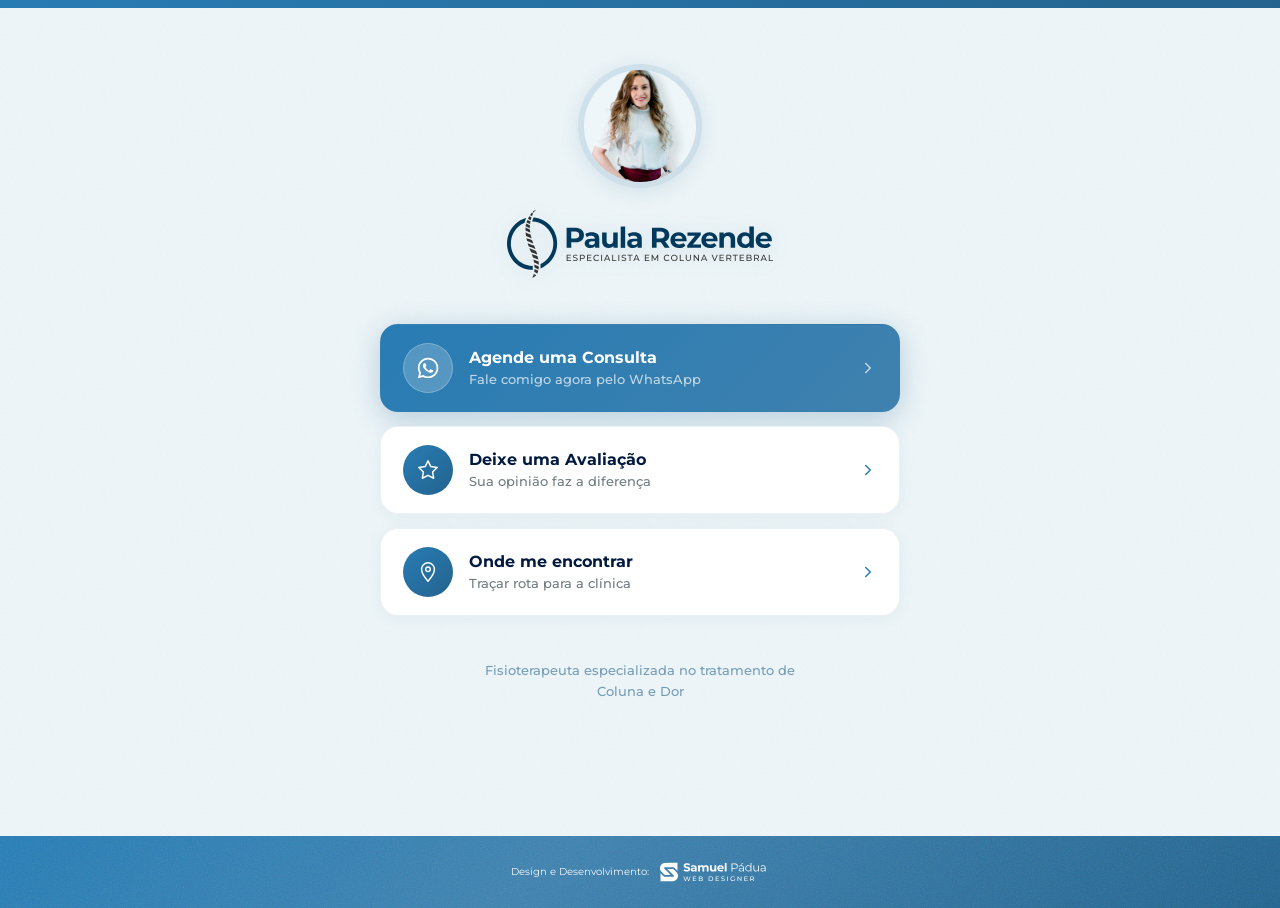
==== links.html @ 2c5b69d1 "feat: adaptar site para Dra. Paula Rezende - Substitui assets visuais (logo, foto hero, foto perfil," ====
<!DOCTYPE html>
<html lang="pt-BR">
<head>
  <meta charset="UTF-8">
  <meta name="viewport" content="width=device-width, initial-scale=1.0">
  <title>Links — Dra. Paula Rezende · Fisioterapeuta</title>
  <link rel="icon" type="image/svg+xml" href="stamp-iso.svg">
  <link rel="preconnect" href="https://fonts.googleapis.com">
  <link rel="preconnect" href="https://fonts.gstatic.com" crossorigin>
  <link href="https://fonts.googleapis.com/css2?family=Montserrat:wght@400;500;600;700;800&display=swap" rel="stylesheet">
  <link rel="stylesheet" href="style.css">
  <link rel="stylesheet" href="links.css">
</head>
<body class="links-page">

  <div class="top-bar"></div>

  <main class="lk-main">
    <div class="lk-grain"></div>

    <div class="lk-container">

      <!-- Header -->
      <header class="lk-header">
        <div class="lk-avatar-wrap">
          <img src="drapaula.png" class="lk-avatar" alt="Dra. Paula Rezende">
        </div>
        <img src="logo.svg" class="lk-logo" alt="Dra. Paula Rezende Fisioterapeuta">
      </header>

      <!-- Link Cards -->
      <div class="lk-cards">

        <!-- Agende uma Consulta (destaque) -->
        <a href="https://wa.me/5531999731985" class="lk-card lk-card--primary" target="_blank" rel="noopener">
          <span class="lk-icon">
            <svg width="22" height="22" viewBox="0 0 57 57" fill="none" xmlns="http://www.w3.org/2000/svg">
              <path fill-rule="evenodd" clip-rule="evenodd" d="M47.4216 9.51921C42.4222 4.51401 35.7735 1.75635 28.6904 1.75342C14.0949 1.75342 2.21626 13.6317 2.21039 28.2311C2.20844 32.8981 3.42761 37.4539 5.74495 41.4695L1.98828 55.1909L16.0257 51.5086C19.8936 53.6185 24.2481 54.7304 28.6796 54.7317H28.6907C43.2846 54.7317 55.1645 42.8524 55.1701 28.2523C55.173 21.1767 52.4212 14.5241 47.4216 9.51921ZM28.6904 50.2598H28.6813C24.7322 50.2581 20.8591 49.1968 17.4794 47.1919L16.6761 46.7148L8.34605 48.9L10.5695 40.7784L10.046 39.9457C7.84279 36.4415 6.67939 32.3913 6.68135 28.2328C6.68592 16.0981 16.5593 6.22568 28.6992 6.22568C34.5779 6.22763 40.1039 8.51986 44.2592 12.68C48.4144 16.8401 50.7014 22.3698 50.6994 28.2507C50.6942 40.3863 40.8215 50.2598 28.6904 50.2598ZM40.7628 33.7761C40.1013 33.4448 36.8482 31.8446 36.2416 31.6235C35.6356 31.4027 35.194 31.2928 34.7533 31.9549C34.312 32.617 33.0443 34.1075 32.6581 34.5488C32.2719 34.9904 31.8864 35.0459 31.2246 34.7145C30.5629 34.3834 28.4311 33.6845 25.9037 31.4304C23.937 29.676 22.6092 27.5094 22.223 26.8473C21.8375 26.1845 22.2198 25.861 22.5133 25.497C23.2296 24.6075 23.9468 23.6751 24.1673 23.2338C24.3881 22.7922 24.2775 22.4057 24.1118 22.0746C23.9468 21.7436 22.6236 18.4869 22.0724 17.1617C21.5348 15.8721 20.9898 16.0463 20.5834 16.026C20.1979 16.0068 19.7566 16.0029 19.3154 16.0029C18.8744 16.0029 18.1575 16.1682 17.5508 16.831C16.9445 17.4934 15.2355 19.0939 15.2355 22.3505C15.2355 25.6072 17.6063 28.7533 17.937 29.1949C18.2677 29.6365 22.6027 36.3195 29.2396 39.1851C30.8182 39.8674 32.0505 40.2741 33.0116 40.5791C34.5968 41.0827 36.0387 41.0116 37.1789 40.8413C38.4503 40.6512 41.0932 39.2406 41.645 37.6952C42.1962 36.1496 42.1962 34.825 42.0305 34.5488C41.8655 34.2729 41.4242 34.1075 40.7628 33.7761Z" fill="white"/>
            </svg>
          </span>
          <div class="lk-card-text">
            <span class="lk-card-title">Agende uma Consulta</span>
            <span class="lk-card-desc">Fale comigo agora pelo WhatsApp</span>
          </div>
          <span class="lk-arrow">
            <svg width="18" height="18" viewBox="0 0 24 24" fill="none">
              <path d="M9 18l6-6-6-6" stroke="white" stroke-width="2" stroke-linecap="round" stroke-linejoin="round"/>
            </svg>
          </span>
        </a>

        <!-- Deixe uma Avaliação -->
        <a href="#" class="lk-card">
          <span class="lk-icon">
            <svg width="22" height="22" viewBox="0 0 24 24" fill="none" xmlns="http://www.w3.org/2000/svg">
              <path d="M12 2l3.09 6.26L22 9.27l-5 4.87 1.18 6.88L12 17.77l-6.18 3.25L7 14.14 2 9.27l6.91-1.01L12 2z" stroke="white" stroke-width="1.6" stroke-linejoin="round"/>
            </svg>
          </span>
          <div class="lk-card-text">
            <span class="lk-card-title">Deixe uma Avaliação</span>
            <span class="lk-card-desc">Sua opinião faz a diferença</span>
          </div>
          <span class="lk-arrow">
            <svg width="18" height="18" viewBox="0 0 24 24" fill="none">
              <path d="M9 18l6-6-6-6" stroke="white" stroke-width="2" stroke-linecap="round" stroke-linejoin="round"/>
            </svg>
          </span>
        </a>

        <!-- Onde me encontrar -->
        <a href="https://www.google.com/maps/search/?api=1&query=Rua+dos+Aimorés,+20,+Funcionários,+Belo+Horizonte+-+MG" class="lk-card" target="_blank" rel="noopener">
          <span class="lk-icon">
            <svg width="22" height="22" viewBox="0 0 24 24" fill="none" xmlns="http://www.w3.org/2000/svg">
              <path d="M12 2C8.13 2 5 5.13 5 9c0 5.25 7 13 7 13s7-7.75 7-13c0-3.87-3.13-7-7-7z" stroke="white" stroke-width="1.6" stroke-linejoin="round"/>
              <circle cx="12" cy="9" r="2.5" stroke="white" stroke-width="1.5"/>
            </svg>
          </span>
          <div class="lk-card-text">
            <span class="lk-card-title">Onde me encontrar</span>
            <span class="lk-card-desc">Traçar rota para a clínica</span>
          </div>
          <span class="lk-arrow">
            <svg width="18" height="18" viewBox="0 0 24 24" fill="none">
              <path d="M9 18l6-6-6-6" stroke="white" stroke-width="2" stroke-linecap="round" stroke-linejoin="round"/>
            </svg>
          </span>
        </a>

      </div>

      <p class="lk-bio">Fisioterapeuta especializada no tratamento de Coluna e Dor</p>

    </div>
  </main>

  <!-- Footer -->
  <footer class="site-footer">
    <div class="site-footer-grain"></div>
    <div class="site-footer-inner">
      <a href="https://samuelpadua.com.br/" class="site-footer-credit" target="_blank" rel="noopener" aria-label="Design e Desenvolvimento por Samuel Pádua Web Designer">
        <span class="site-footer-credit-text">Design e Desenvolvimento:</span>
        <img src="logo-samuel.svg" alt="Samuel Pádua Web Designer" class="site-footer-credit-logo">
      </a>
    </div>
  </footer>

  <script>
    var yearEl = document.getElementById('footer-year');
    if (yearEl) yearEl.textContent = new Date().getFullYear();
  </script>

</body>
</html>
---- style.css ----
﻿/* ===== RESET & BASE ===== */
*, *::before, *::after { box-sizing: border-box; margin: 0; padding: 0; }

:root {
  --dark:       #021A40;
  --primary:    #24638E;
  --teal:       #4BA3D3;
  --white:      #FFFFFF;
  --gray-bg:    #EEF6F9;
  --grad-start: #287CB4;
  --grad-end:   #24638E;
  --gradient:   linear-gradient(to right, #287CB4, #24638E);
}

html { scroll-behavior: smooth; overflow-x: hidden; }

html {
  scrollbar-color: #287CB4 rgba(36, 99, 142, 0.12);
  scrollbar-width: thin;
}

body {
  font-family: 'Montserrat', sans-serif;
  color: var(--dark);
  background: var(--white);
  overflow-x: hidden;
}

body::-webkit-scrollbar {
  width: 12px;
}

body::-webkit-scrollbar-track {
  background: rgba(36, 99, 142, 0.08);
}

body::-webkit-scrollbar-thumb {
  background: linear-gradient(180deg, #4BA3D3 0%, #287CB4 100%);
  border-radius: 999px;
  border: 2px solid rgba(255, 255, 255, 0.75);
}

body::-webkit-scrollbar-thumb:hover {
  background: linear-gradient(180deg, #5BA8D4 0%, #1A7CB4 100%);
}

/* ===== SCROLL REVEAL ===== */
.reveal-item {
  --reveal-x: 0px;
  --reveal-y: 28px;
  --reveal-scale: 1;
  --reveal-blur: 0px;
  opacity: 0;
  filter: blur(var(--reveal-blur));
  transform: translate3d(var(--reveal-x), var(--reveal-y), 0) scale(var(--reveal-scale));
  transition:
    opacity 0.8s cubic-bezier(0.22, 1, 0.36, 1),
    transform 0.8s cubic-bezier(0.22, 1, 0.36, 1),
    filter 0.8s cubic-bezier(0.22, 1, 0.36, 1);
  transition-delay: var(--reveal-delay, 0ms);
  will-change: opacity, transform, filter;
}

.reveal-item[data-reveal="left"] {
  --reveal-x: -42px;
  --reveal-y: 0px;
}

.reveal-item[data-reveal="right"] {
  --reveal-x: 42px;
  --reveal-y: 0px;
}

.reveal-item[data-reveal="up"] {
  --reveal-y: 34px;
}

.reveal-item[data-reveal="zoom"] {
  --reveal-y: 20px;
  --reveal-scale: 0.965;
  --reveal-blur: 3px;
}

.reveal-item.is-visible {
  opacity: 1;
  filter: blur(0);
  transform: translate3d(0, 0, 0) scale(1);
}

@media (prefers-reduced-motion: reduce) {
  html {
    scroll-behavior: auto;
  }

  .reveal-item {
    opacity: 1;
    filter: none;
    transform: none;
    transition: none;
    will-change: auto;
  }
}

/* ===== TOP BAR ===== */
.top-bar {
  height: 6px;
  background: var(--gradient);
  width: 100%;
}

/* ===== HERO SECTION ===== */
.hero {
  position: relative;
  height: 850px;
  display: flex;
  align-items: stretch;
  overflow: hidden;
}

.hero-bg {
  position: absolute;
  inset: 0;
  background-image: url('bg-hero.jpg');
  background-size: cover;
  background-position: center;
  z-index: 0;
}

.hero-inner {
  position: relative;
  z-index: 1;
  width: 100%;
  max-width: 1280px;
  margin: 0 auto;
  padding: 0 60px;
  display: flex;
  flex-direction: column;
}

/* ===== HEADER / LOGO ===== */
.hero-header {
  padding: 40px 0 0;
  flex: 0 0 auto;
}

.logo {
  height: 64px;
  width: auto;
  display: block;
}

/* ===== HERO CONTENT ===== */
.hero-content {
  display: flex;
  align-items: stretch;
  gap: 40px;
  flex: 1;
}

/* ===== LEFT COLUMN ===== */
.hero-left {
  flex: 0 0 490px;
  display: flex;
  flex-direction: column;
  justify-content: center;
  padding-bottom: 50px;
}

.hero-left h1 {
  font-size: 61px;
  font-weight: 500;
  line-height: 1.05;
  letter-spacing: -0.04em;
  color: var(--dark);
  margin-bottom: 24px;
}

.gradient-text {
  background: var(--gradient);
  -webkit-background-clip: text;
  -webkit-text-fill-color: transparent;
  background-clip: text;
  display: inline;
  font-weight: 800;
}

.subtext {
  font-size: 17px;
  font-weight: 500;
  line-height: 1.6;
  color: var(--dark);
  max-width: 440px;
  margin-bottom: 32px;
}

.btn-cta {
  display: inline-flex;
  align-items: center;
  background: linear-gradient(135deg, #287CB4, #3F81AE, #24638E, #3F81AE, #287CB4);
  background-size: 400% 400%;
  animation: cta-gradient 10s linear infinite;
  overflow: hidden;
  position: relative;
  color: var(--white);
  font-family: 'Montserrat', sans-serif;
  font-size: 18px;
  font-weight: 700;
  line-height: 1.28;
  letter-spacing: 0.18em;
  text-transform: uppercase;
  text-decoration: none;
  height: 72px;
  padding: 0 52px;
  border-radius: 16px;
  align-self: flex-start;
  transition: opacity 0.25s, transform 0.2s;
  margin-bottom: 20px;
}

.btn-cta::after {
  content: '';
  position: absolute;
  top: -50%;
  left: -80%;
  width: 45%;
  height: 200%;
  background: linear-gradient(
    to right,
    transparent,
    rgba(255, 255, 255, 0.22),
    transparent
  );
  transform: skewX(-18deg);
  animation: btn-shine 5s ease-in-out infinite;
  pointer-events: none;
}

.btn-cta:hover {
  opacity: 0.88;
  transform: translateY(-2px);
}

.crefito {
  font-size: 14px;
  font-weight: 700;
  letter-spacing: 0.1em;
  color: var(--dark);
  text-transform: uppercase;
  opacity: 0.7;
}

/* ===== RIGHT COLUMN ===== */
.hero-right {
  flex: 1;
  align-self: stretch;
  position: relative;
  display: flex;
  align-items: flex-end;
  justify-content: center;
}

.doctor-img {
  position: absolute;
  bottom: 0;
  left: 50%;
  transform: translateX(-40%);
  z-index: 2;
  height: 820px;
  width: auto;
  display: block;
  object-fit: contain;
  object-position: bottom;
}

/* ===== STAMP ANIMADO ===== */
.stamp-wrapper {
  position: absolute;
  top: -36px;
  right: -85px;
  width: 162px;
  height: 162px;
  z-index: 3;
}

.stamp-txt {
  position: absolute;
  inset: 0;
  width: 162px;
  height: 162px;
  animation: spin-stamp 18s linear infinite;
  transform-origin: center center;
}

.stamp-iso {
  position: absolute;
  top: 50%;
  left: 50%;
  transform: translate(-50%, -50%);
  width: 80px;
  height: 80px;
}

@keyframes cta-gradient {
  0%   { background-position: 0% 0%; }
  50%  { background-position: 100% 100%; }
  100% { background-position: 0% 0%; }
}

@keyframes btn-shine {
  0%        { left: -80%; opacity: 0; }
  10%       { opacity: 1; }
  50%       { left: 130%; opacity: 0; }
  100%      { left: 130%; opacity: 0; }
}

@keyframes spin-stamp {
  from { transform: rotate(0deg); }
  to   { transform: rotate(360deg); }
}

/* ===== INTRO BLOCK ===== */
.intro-block {
  position: relative;
  height: 248px;
  display: flex;
  align-items: center;
  background: linear-gradient(to right, #287CB4 0%, #24638E 100%);
  overflow: hidden;
}

/* Grain visível sobre o gradient */
.intro-block::after {
  content: '';
  position: absolute;
  inset: 0;
  background-image: url("data:image/svg+xml,%3Csvg xmlns='http://www.w3.org/2000/svg' width='200' height='200'%3E%3Cfilter id='n'%3E%3CfeTurbulence type='fractalNoise' baseFrequency='0.8' numOctaves='4' stitchTiles='stitch'/%3E%3C/filter%3E%3Crect width='200' height='200' filter='url(%23n)'/%3E%3C/svg%3E");
  background-repeat: repeat;
  background-size: 200px 200px;
  mix-blend-mode: soft-light;
  opacity: 0.65;
  pointer-events: none;
  z-index: 2;
}

.intro-inner {
  position: relative;
  z-index: 3;
  width: 100%;
  max-width: 1280px;
  margin: 0 auto;
  padding: 0 60px;
  display: flex;
  align-items: center;
  gap: 60px;
}

.intro-left {
  flex: 0 0 280px;
}

.intro-left h2 {
  font-size: 39px;
  font-weight: 500;
  line-height: 1.12;
  letter-spacing: -0.02em;
  color: var(--white);
}

.intro-left h2 strong {
  font-weight: 800;
  display: block;
}

.intro-right {
  flex: 1;
}

.intro-right p {
  font-size: 18px;
  font-weight: 400;
  line-height: 1.7;
  color: var(--white);
}

.intro-right p strong {
  font-weight: 700;
}

/* Responsivo intro */
@media (max-width: 820px) {
  .intro-block { height: auto; padding: 56px 0; }

  .intro-inner {
    flex-direction: column;
    gap: 28px;
    padding: 0 32px;
  }

  .intro-left { flex: none; width: 100%; }

  .intro-left h2 { font-size: 32px; }

  .intro-right p { font-size: 16px; }
}

@media (max-width: 480px) {
  .intro-block { height: auto; padding: 48px 0; }

  .intro-inner { padding: 0 24px; gap: 20px; }

  .intro-left h2 { font-size: 28px; }

  .intro-right p { font-size: 15px; }
}

/* ===== TREATMENT BLOCK ===== */
.treatment-block {
  background: var(--white);
  padding: 100px 0 90px;
}

.treatment-inner {
  max-width: 1280px;
  margin: 0 auto;
  padding: 0 60px;
  display: flex;
  flex-direction: column;
  align-items: center;
  gap: 60px;
}

/* Header */
.treatment-header {
  text-align: center;
  max-width: 920px;
}

.tagline {
  display: block;
  font-size: 13px;
  font-weight: 600;
  letter-spacing: 0.24em;
  text-transform: uppercase;
  color: var(--primary);
  margin-bottom: 14px;
}

.treatment-title {
  font-size: 42px;
  font-weight: 700;
  line-height: 1.16;
  letter-spacing: -0.02em;
  background: var(--gradient);
  -webkit-background-clip: text;
  -webkit-text-fill-color: transparent;
  background-clip: text;
  margin-bottom: 20px;
  text-wrap: balance;
}

.treatment-desc {
  font-size: 16px;
  font-weight: 500;
  line-height: 1.7;
  color: var(--primary);
}

/* Cards grid */
.cards-grid {
  display: grid;
  grid-template-columns: repeat(3, 1fr);
  gap: 24px;
  width: 100%;
}

.card {
  background: var(--white);
  border-radius: 20px;
  padding: 36px;
  box-shadow: 0 8px 32px 0 rgba(2, 26, 64, 0.18);
  border: 2px solid transparent;
  transition: border-color 0.3s ease, box-shadow 0.3s ease, transform 0.3s ease;
  display: flex;
  flex-direction: column;
  gap: 20px;
}

.card:hover {
  border-color: #A0C8E8;
  box-shadow: none;
  transform: translateY(-4px);
}

.card-icon svg {
  display: block;
}

.card h3 {
  font-size: 22px;
  font-weight: 700;
  line-height: 1.22;
  color: var(--primary);
  text-wrap: balance;
}

.card p {
  font-size: 15px;
  font-weight: 400;
  line-height: 1.7;
  color: var(--dark);
}

/* Footer */
.treatment-footer {
  display: flex;
  flex-direction: column;
  align-items: center;
  gap: 32px;
  text-align: center;
}

.treatment-footer > p {
  font-size: 16px;
  font-weight: 600;
  line-height: 1.65;
  color: var(--dark);
}

.btn-cta--center {
  align-self: center;
}

/* Responsivo treatment */
@media (max-width: 900px) {
  .cards-grid { grid-template-columns: 1fr; gap: 20px; }
  .treatment-title { font-size: 36px; }
  .treatment-block { padding: 72px 0; }
  .treatment-inner { padding: 0 32px; gap: 44px; }
}

@media (max-width: 480px) {
  .treatment-title { font-size: 30px; }
  .treatment-block { padding: 56px 0; }
  .treatment-inner { padding: 0 24px; gap: 36px; }
  .card { padding: 28px; }
}

/* ===== PROBLEMS BLOCK ===== */
.problems-block {
  position: relative;
  height: 195px;
  background: linear-gradient(to right, #287CB4 0%, #24638E 100%);
  overflow: visible;
  clip-path: inset(-400px 0 0 0); /* permite sangrar acima, clipa abaixo */
  z-index: 2;
}

/* Grain confinado ao bloco */
.problems-grain {
  position: absolute;
  inset: 0;
  background-image: url("data:image/svg+xml,%3Csvg xmlns='http://www.w3.org/2000/svg' width='200' height='200'%3E%3Cfilter id='n'%3E%3CfeTurbulence type='fractalNoise' baseFrequency='0.8' numOctaves='4' stitchTiles='stitch'/%3E%3C/filter%3E%3Crect width='200' height='200' filter='url(%23n)'/%3E%3C/svg%3E");
  background-repeat: repeat;
  background-size: 200px 200px;
  mix-blend-mode: soft-light;
  opacity: 0.65;
  pointer-events: none;
  z-index: 0;
}

.problems-inner {
  position: relative;
  z-index: 1;
  max-width: 1280px;
  margin: 0 auto;
  padding: 0 40px 0 0;
  height: 100%;
  display: flex;
  align-items: center;
  gap: 28px;
}

/* Coluna da imagem */
.problems-img-col {
  flex: 0 0 auto;
  position: relative;
  height: 100%;
  display: flex;
  align-items: flex-end;
}

.problems-img {
  display: block;
  height: 225px;
  width: auto;
  filter: drop-shadow(0 0 30px rgba(40, 124, 180, 0.2));
}

/* Headline */
.problems-headline {
  flex: 0 0 255px;
  max-width: 255px;
  font-size: 21px;
  font-weight: 700;
  line-height: 1.28;
  color: var(--white);
  letter-spacing: -0.01em;
}

/* Body text */
.problems-body {
  flex: 1 1 auto;
  max-width: 720px;
  font-size: 16px;
  font-weight: 400;
  line-height: 1.4;
  color: var(--white);
  text-wrap: balance;
}

.problems-body strong {
  font-weight: 700;
}

/* Responsivo problems */
@media (max-width: 900px) {
  .problems-block { height: auto; padding: 48px 0; overflow: hidden; }
  .problems-inner { flex-direction: column; align-items: flex-start; gap: 24px; padding: 0 32px; height: auto; }
  .problems-img-col { display: none; }
  .problems-headline { flex: none; font-size: 20px; }
  .problems-body { font-size: 16px; }
}

@media (max-width: 480px) {
  .problems-block { padding: 40px 0; }
  .problems-inner { padding: 0 24px; gap: 16px; }
  .problems-headline { font-size: 18px; }
  .problems-body { font-size: 15px; }
}

/* ===== RESPONSIVO ===== */

/* Laptop menor / tablet landscape */
@media (max-width: 1100px) {
  .hero-inner { padding: 0 40px; }

  .hero-left {
    flex: 0 0 420px;
  }

  .hero-left h1 {
    font-size: 52px;
  }

  .subtext {
    font-size: 16px;
    max-width: 380px;
  }

  .doctor-img {
    height: 700px;
  }

  .stamp-wrapper { width: 124px; height: 124px; top: -68px; right: -16px; }
  .stamp-txt    { width: 124px; height: 124px; }
  .stamp-iso    { width: 76px;  height: 76px; }
}

/* Tablet portrait */
@media (max-width: 820px) {
  .hero {
    height: auto;
    min-height: 100svh;
  }

  .hero-inner { padding: 0 32px; }

  .hero-content {
    flex-direction: column;
    align-items: flex-start;
    gap: 0;
    padding-bottom: 0;
  }

  .hero-left {
    flex: none;
    width: 100%;
    max-width: 560px;
    padding-bottom: 40px;
    justify-content: flex-start;
    padding-top: 32px;
  }

  .hero-left h1 { font-size: 46px; }

  .subtext { font-size: 15px; max-width: 100%; }

  /* Ancora pelo topo — mostra cabeça + torso, pés cortam embaixo */
  .hero-right {
    width: 100%;
    height: 400px;
    align-self: auto;
    justify-content: center;
    overflow: hidden;
    margin-top: 16px;
  }

  .doctor-img {
    position: absolute;
    top: 0;
    left: 50%;
    transform: translateX(-50%);
    height: 480px;
  }

  .stamp-wrapper { top: 220px; right: 16px; width: 110px; height: 110px; }
  .stamp-txt    { width: 110px; height: 110px; }
  .stamp-iso    { width: 68px; height: 68px; }
}

/* Mobile */
@media (max-width: 480px) {
  .hero-inner { padding: 0 24px; }

  .logo { height: 52px; }

  .hero-left {
    padding-top: 24px;
    padding-bottom: 36px;
  }

  .hero-left h1 { font-size: 36px; }

  .subtext { font-size: 14px; }

  .btn-cta {
    height: 60px;
    padding: 0 24px;
    font-size: 13px;
    letter-spacing: 0.12em;
    align-self: stretch;
    justify-content: center;
    text-align: center;
  }

  /* Ancora pelo topo — mostra cabeça + torso */
  .hero-right {
    height: 320px;
    overflow: hidden;
    margin-top: 12px;
  }

  .doctor-img {
    top: 0;
    bottom: auto;
    height: 380px;
    transform: translateX(-50%);
  }

  .stamp-wrapper { width: 86px; height: 86px; top: 30px; bottom: auto; right: 12px; }
  .stamp-txt    { width: 86px; height: 86px; }
  .stamp-iso    { width: 54px; height: 54px; }

  .whatsapp-float { bottom: 20px; right: 20px; width: 60px; height: 60px; }
}

/* ===== WHATSAPP FLUTUANTE ===== */
@keyframes wpp-pulse {
  0%   { box-shadow: 0 0 0 0 rgba(0, 172, 141, 0.55), 0 0 0 0 rgba(0, 172, 141, 0.3); }
  50%  { box-shadow: 0 0 0 14px rgba(0, 172, 141, 0.12), 0 0 0 28px rgba(0, 172, 141, 0.04); }
  100% { box-shadow: 0 0 0 0 rgba(0, 172, 141, 0), 0 0 0 0 rgba(0, 172, 141, 0); }
}

.whatsapp-float {
  position: fixed;
  bottom: 30px;
  right: 30px;
  width: 72px;
  height: 72px;
  background: linear-gradient(135deg, #00AC8D, #00C49A);
  border-radius: 50%;
  display: flex;
  align-items: center;
  justify-content: center;
  z-index: 1000;
  text-decoration: none;
  transition: transform 0.2s;
  animation: wpp-pulse 2.4s ease-out infinite;
}

.whatsapp-float:hover {
  transform: scale(1.05);
  animation: none;
  box-shadow: 0 6px 28px rgba(36, 99, 142, 0.5);
}

.whatsapp-float:hover .wpp-badge {
  opacity: 1;
  transform: translateY(-50%) translateX(0) scale(1);
  pointer-events: auto;
}

.whatsapp-float svg {
  width: 36px;
  height: 36px;
  position: relative;
  z-index: 1;
}

/* Badge balão de chat */
.wpp-badge {
  position: absolute;
  right: calc(100% + 14px);
  top: 50%;
  transform: translateY(-50%) translateX(10px) scale(0.92);
  white-space: nowrap;
  background: #ffffff;
  color: #24638E;
  font-family: 'Montserrat', sans-serif;
  font-size: 13px;
  font-weight: 700;
  letter-spacing: 0.02em;
  padding: 10px 18px;
  border-radius: 50px;
  box-shadow: 0 4px 20px rgba(36, 99, 142, 0.18), 0 1px 4px rgba(0,0,0,0.08);
  opacity: 0;
  pointer-events: none;
  transition: opacity 0.22s ease, transform 0.22s ease;
}

/* Setinha apontando para o botão */
.wpp-badge::after {
  content: '';
  position: absolute;
  top: 50%;
  right: -7px;
  transform: translateY(-50%);
  border-width: 6px 0 6px 8px;
  border-style: solid;
  border-color: transparent transparent transparent #ffffff;
  filter: drop-shadow(2px 0 2px rgba(30,82,80,0.08));
}

/* ===== REVIEWS BLOCK ===== */
.reviews-block {
  position: relative;
  background: linear-gradient(135deg, #287CB4 0%, #3F81AE 40%, #24638E 100%);
  min-height: 850px;
  padding: 80px 0 72px;
  display: flex;
  flex-direction: column;
  overflow: hidden;
}

.reviews-grain {
  position: absolute;
  inset: 0;
  background-image: url("data:image/svg+xml,%3Csvg xmlns='http://www.w3.org/2000/svg' width='200' height='200'%3E%3Cfilter id='n'%3E%3CfeTurbulence type='fractalNoise' baseFrequency='0.8' numOctaves='4' stitchTiles='stitch'/%3E%3C/filter%3E%3Crect width='200' height='200' filter='url(%23n)'/%3E%3C/svg%3E");
  mix-blend-mode: soft-light;
  opacity: 0.65;
  pointer-events: none;
  z-index: 1;
}

.reviews-inner {
  position: relative;
  z-index: 2;
  max-width: 1240px;
  margin: 0 auto;
  width: 100%;
  padding: 0 48px;
  display: flex;
  flex-direction: column;
  gap: 52px;
}

.reviews-header {
  text-align: center;
}

.reviews-tagline {
  display: block;
  font-size: 14px;
  font-weight: 600;
  letter-spacing: 0.3em;
  text-transform: uppercase;
  color: rgba(255, 255, 255, 0.65);
  margin-bottom: 14px;
}

.reviews-title {
  font-size: 40px;
  font-weight: 400;
  color: var(--white);
  line-height: 1.15;
}

.reviews-title strong {
  font-weight: 700;
}

/* Carousel */
.reviews-carousel {
  position: relative;
  width: 100%;
  overflow: visible;
}

.carousel-viewport {
  overflow: hidden;
  width: 100%;
}

.reviews-track {
  display: flex;
  gap: 24px;
}

/* Review card */
.review-card {
  background: var(--white);
  border-radius: 16px;
  padding: 28px 24px;
  display: flex;
  flex-direction: column;
  gap: 14px;
  flex-shrink: 0;
}

.rc-header {
  display: flex;
  align-items: center;
  gap: 12px;
}

.rc-avatar {
  width: 48px;
  height: 48px;
  border-radius: 50%;
  background: linear-gradient(135deg, #4BA3D3, #24638E);
  display: flex;
  align-items: center;
  justify-content: center;
  font-size: 14px;
  font-weight: 700;
  color: var(--white);
  flex-shrink: 0;
  overflow: hidden;
}

.rc-avatar img {
  width: 100%;
  height: 100%;
  object-fit: cover;
}

.rc-name {
  font-size: 15px;
  font-weight: 700;
  color: var(--dark);
  display: block;
}

.rc-count {
  font-size: 12px;
  color: #999;
  display: block;
  margin-top: 2px;
}

.rc-stars {
  display: flex;
  align-items: center;
  gap: 8px;
}

.rc-stars-icons {
  color: #FBBC04;
  font-size: 17px;
  letter-spacing: 2px;
  line-height: 1;
}

.rc-badge {
  width: 18px;
  height: 18px;
  border-radius: 50%;
  background: #4285F4;
  display: flex;
  align-items: center;
  justify-content: center;
  flex-shrink: 0;
}

.rc-text {
  font-size: 15px;
  font-weight: 500;
  color: #4A5252;
  line-height: 1.65;
}

/* Carousel buttons */
.carousel-btn {
  position: absolute;
  top: 50%;
  transform: translateY(-50%);
  background: none;
  border: none;
  cursor: pointer;
  padding: 0;
  display: flex;
  align-items: center;
  justify-content: center;
  transition: opacity 0.2s;
  z-index: 2;
  width: 48px;
  height: 48px;
}

.carousel-btn--prev {
  left: -72px;
}

.carousel-btn--next {
  right: -72px;
}

.carousel-btn:hover circle {
  stroke: rgba(255, 255, 255, 0.8);
}

.reviews-pagination {
  display: flex;
  justify-content: center;
  align-items: center;
  gap: 12px;
  margin-top: -16px;
}

.reviews-dot {
  width: 10px;
  height: 10px;
  border-radius: 50%;
  border: none;
  padding: 0;
  cursor: pointer;
  background: rgba(255, 255, 255, 0.3);
  transition: transform 0.22s ease, background-color 0.22s ease, opacity 0.22s ease;
}

.reviews-dot:hover {
  background: rgba(255, 255, 255, 0.6);
}

.reviews-dot.is-active {
  background: var(--white);
  transform: scale(1.2);
}

/* Footer */
.reviews-footer {
  display: flex;
  flex-direction: column;
  gap: 0;
}

.reviews-divider {
  height: 1px;
  background: rgba(255, 255, 255, 0.2);
  margin-bottom: 32px;
}

.reviews-cta-row {
  display: flex;
  align-items: center;
  justify-content: space-between;
}

.reviews-cta-text {
  font-size: 20px;
  font-weight: 700;
  color: var(--white);
  line-height: 1.4;
}

.reviews-footer .btn-cta {
  box-shadow: 0 0 0 3px rgba(255, 255, 255, 0.1);
}

/* ===== RESPONSIVE: REVIEWS ===== */
@media (max-width: 820px) {
  .reviews-block { min-height: unset; padding: 64px 0 56px; }
  .reviews-inner { padding: 0 20px; gap: 36px; }
  .reviews-carousel { padding: 0 44px; }
  .carousel-btn--prev { left: 0; }
  .carousel-btn--next { right: 0; }
  .reviews-pagination { margin-top: -8px; }
  .reviews-title { font-size: 30px; }
  .reviews-cta-row { flex-direction: column; align-items: flex-start; gap: 24px; }
  .reviews-cta-text { font-size: 18px; }
}

@media (max-width: 480px) {
  .reviews-title { font-size: 26px; }
  .reviews-carousel { padding: 0 34px; }
  .reviews-pagination { gap: 10px; }
  .carousel-btn { display: none; }
  .rc-text { text-align: left; }
  .carousel-btn svg { width: 36px; height: 36px; }
}

/* ===== CONDITION BLOCK (HÉRNIA, etc.) ===== */
.condition-block {
  background: var(--white);
  padding: 96px 0;
}

.condition-inner {
  max-width: 1200px;
  margin: 0 auto;
  padding: 0 48px;
  display: grid;
  grid-template-columns: 48% 52%;
  gap: 56px;
  align-items: center;
}

.condition-block--gray {
  background: #F5F5F5;
}

.condition-media {
  position: relative;
  border-radius: 18px;
  overflow: hidden;
  clip-path: inset(0 round 18px);
  line-height: 0;
  isolation: isolate;
}

.condition-media video,
.condition-media .condition-img {
  width: 100%;
  height: auto;
  display: block;
  border-radius: 18px;
  clip-path: inset(0 round 18px);
  -webkit-mask-image: -webkit-radial-gradient(white, black);
}

.condition-media--video video {
  filter: saturate(0.9) contrast(0.93) brightness(0.97);
}

.condition-media--video::after {
  content: '';
  position: absolute;
  inset: 0;
  border-radius: 18px;
  pointer-events: none;
  opacity: 0.34;
  mix-blend-mode: soft-light;
  background-image:
    url("data:image/svg+xml,%3Csvg xmlns='http://www.w3.org/2000/svg' width='160' height='160' viewBox='0 0 160 160'%3E%3Cfilter id='n'%3E%3CfeTurbulence type='fractalNoise' baseFrequency='1.35' numOctaves='3' stitchTiles='stitch'/%3E%3C/filter%3E%3Crect width='160' height='160' filter='url(%23n)' opacity='1'/%3E%3C/svg%3E");
  background-size: 160px 160px;
}

.condition-text {
  display: flex;
  flex-direction: column;
  align-items: flex-start;
  gap: 24px;
}

.condition-text .btn-cta {
  align-self: flex-start;
  font-size: 16px;
  height: 58px;
  padding: 0 40px;
}

.condition-title {
  font-size: 38px;
  font-weight: 400;
  line-height: 1.1;
  letter-spacing: -0.02em;
  background: linear-gradient(to right, #287CB4, #24638E);
  -webkit-background-clip: text;
  -webkit-text-fill-color: transparent;
  background-clip: text;
}

.condition-title strong {
  font-weight: 800;
}

.condition-body {
  font-size: 15px;
  font-weight: 400;
  line-height: 1.7;
  color: var(--dark);
}

/* ===== RESPONSIVE: CONDITION BLOCK ===== */
@media (max-width: 820px) {
  .condition-inner {
    grid-template-columns: 1fr;
    gap: 36px;
    padding: 0 28px;
  }

  .condition-block {
    padding: 64px 0;
  }

  .condition-title {
    font-size: 30px;
  }
}

@media (max-width: 480px) {
  .condition-title {
    font-size: 26px;
  }

  .condition-body {
    font-size: 15px;
  }
}

/* ===== PROFILE BLOCK ===== */
.profile-block {
  background: var(--white);
  padding: 104px 0 112px;
}

.profile-inner {
  max-width: 1200px;
  margin: 0 auto;
  padding: 0 48px;
  display: grid;
  grid-template-columns: minmax(320px, 382px) minmax(0, 1fr);
  gap: 72px;
  align-items: center;
}

.profile-media {
  width: 100%;
}

.profile-image {
  width: 100%;
  display: block;
  border-radius: 18px;
  object-fit: cover;
  box-shadow: 0 24px 60px rgba(36, 99, 142, 0.08);
}

.profile-content {
  max-width: 620px;
  display: flex;
  flex-direction: column;
  align-items: flex-start;
}

.profile-title {
  font-size: 45px;
  font-weight: 700;
  line-height: 1.06;
  letter-spacing: -0.03em;
  margin-bottom: 14px;
  background: linear-gradient(90deg, #287CB4 0%, #3F81AE 48%, #24638E 100%);
  -webkit-background-clip: text;
  -webkit-text-fill-color: transparent;
  background-clip: text;
}

.profile-meta {
  font-size: 16px;
  font-weight: 600;
  line-height: 1.35;
  letter-spacing: 0.07em;
  color: #3F81AE;
  margin-bottom: 28px;
}

.profile-body {
  display: flex;
  flex-direction: column;
  gap: 20px;
}

.profile-body p {
  margin: 0;
  font-size: 15px;
  font-weight: 400;
  line-height: 1.5;
  color: #3D6E8A;
}

.profile-body ul {
  margin: 0;
  padding-left: 1.2rem;
  display: flex;
  flex-direction: column;
  gap: 12px;
}

.profile-body li {
  font-size: 15px;
  font-weight: 400;
  line-height: 1.5;
  color: #3D6E8A;
}

.profile-body strong {
  font-weight: 700;
  color: #1A4D72;
}

.profile-socials {
  display: flex;
  align-items: center;
  gap: 12px;
  margin-top: 30px;
}

.profile-social-btn {
  width: 64px;
  height: 64px;
  border-radius: 50%;
  background: linear-gradient(135deg, #287CB4 0%, #24638E 100%);
  display: inline-flex;
  align-items: center;
  justify-content: center;
  text-decoration: none;
  box-shadow: 0 16px 34px rgba(40, 124, 180, 0.18);
  transition: transform 0.22s ease, box-shadow 0.22s ease;
}

.profile-social-btn:hover {
  transform: translateY(-2px);
  box-shadow: 0 20px 40px rgba(40, 124, 180, 0.24);
}

.profile-social-icon {
  width: 24px;
  height: 24px;
  object-fit: contain;
}

/* ===== RESPONSIVE: PROFILE BLOCK ===== */
@media (max-width: 980px) {
  .profile-block {
    padding: 80px 0 88px;
  }

  .profile-inner {
    grid-template-columns: 1fr;
    gap: 40px;
    padding: 0 28px;
  }

  .profile-media {
    max-width: 420px;
    margin: 0 auto;
  }

  .profile-content {
    max-width: 100%;
  }

  .profile-title {
    font-size: 38px;
  }
}

@media (max-width: 480px) {
  .profile-block {
    padding: 64px 0 72px;
  }

  .profile-inner {
    padding: 0 24px;
    gap: 28px;
  }

  .profile-title {
    font-size: 32px;
    margin-bottom: 12px;
  }

  .profile-meta {
    font-size: 14px;
    margin-bottom: 22px;
  }

  .profile-body {
    gap: 18px;
  }

  .profile-socials {
    gap: 12px;
    margin-top: 24px;
  }

  .profile-social-btn {
    width: 58px;
    height: 58px;
  }

  .profile-social-btn svg,
  .profile-social-icon {
    width: 22px;
    height: 22px;
  }
}

/* ===== FAQ BLOCK ===== */
.faq-block {
  position: relative;
  background: url("bg-faq.jpg") center/cover no-repeat;
  padding: 104px 0 96px;
}

.faq-inner {
  max-width: 1200px;
  margin: 0 auto;
  padding: 0 48px;
  display: flex;
  flex-direction: column;
  align-items: center;
}

.faq-header {
  text-align: center;
  max-width: 760px;
  margin-bottom: 42px;
}

.faq-tagline {
  display: block;
  font-size: 14px;
  font-weight: 600;
  letter-spacing: 0.3em;
  text-transform: uppercase;
  color: #1A4D72;
  margin-bottom: 18px;
}

.faq-title {
  font-size: 44px;
  font-weight: 700;
  line-height: 1.08;
  letter-spacing: -0.03em;
  margin-bottom: 14px;
  background: linear-gradient(90deg, #287CB4 0%, #3F81AE 48%, #24638E 100%);
  -webkit-background-clip: text;
  -webkit-text-fill-color: transparent;
  background-clip: text;
}

.faq-subtitle {
  margin: 0;
  font-size: 15px;
  font-weight: 400;
  line-height: 1.55;
  color: #3F81AE;
}

.faq-list {
  width: 100%;
  max-width: 760px;
  display: flex;
  flex-direction: column;
  gap: 24px;
}

.faq-item {
  background: rgba(255, 255, 255, 0.94);
  border: 1px solid rgba(40, 124, 180, 0.18);
  border-radius: 14px;
  box-shadow: 0 12px 32px rgba(20, 55, 20, 0.05);
  overflow: hidden;
  transition: border-color 0.22s ease, box-shadow 0.22s ease;
}

.faq-item.is-open {
  border-color: rgba(40, 124, 180, 0.75);
  box-shadow: 0 14px 36px rgba(40, 124, 180, 0.08);
}

.faq-question {
  width: 100%;
  border: none;
  background: transparent;
  display: flex;
  align-items: center;
  justify-content: space-between;
  gap: 20px;
  text-align: left;
  padding: 22px 22px 20px;
  cursor: pointer;
  font-family: inherit;
  font-size: 18px;
  font-weight: 700;
  line-height: 1.35;
  color: #1A4D72;
}

.faq-icon {
  color: #4BA3D3;
  flex-shrink: 0;
  display: inline-flex;
  align-items: center;
  justify-content: center;
  transition: transform 0.22s ease;
}

.faq-item.is-open .faq-icon {
  transform: rotate(180deg);
}

.faq-item:not(.is-open) .faq-icon {
  transform: rotate(0deg);
}

.faq-answer {
  max-height: 0;
  overflow: hidden;
  transition: max-height 0.28s ease;
}

.faq-item.is-open .faq-answer {
  max-height: 720px;
}

.faq-answer p {
  margin: 0;
  padding: 0 22px 24px;
  font-size: 15px;
  font-weight: 400;
  line-height: 1.55;
  color: #1A4D72;
}

.faq-answer ul {
  margin: -8px 0 0;
  padding: 0 22px 24px 44px;
  color: #1A4D72;
}

.faq-answer li {
  font-size: 15px;
  font-weight: 400;
  line-height: 1.55;
}

.faq-footer {
  width: 100%;
  max-width: 760px;
  margin-top: 42px;
}

.faq-divider {
  height: 1px;
  background: rgba(36, 99, 142, 0.12);
  margin-bottom: 30px;
}

.faq-cta-row {
  display: flex;
  align-items: center;
  justify-content: space-between;
  gap: 32px;
}

.faq-cta-text {
  margin: 0;
  font-size: 18px;
  font-weight: 400;
  line-height: 1.35;
  color: #24638E;
  max-width: 360px;
  flex: 0 1 360px;
}

.faq-cta-text strong {
  font-weight: 700;
  color: #1A4D72;
}

.faq-footer .btn-cta {
  min-width: 356px;
  white-space: nowrap;
  text-align: center;
  flex-shrink: 0;
}

/* ===== RESPONSIVE: FAQ BLOCK ===== */
@media (max-width: 900px) {
  .faq-block {
    padding: 80px 0 76px;
  }

  .faq-inner {
    padding: 0 28px;
  }

  .faq-title {
    font-size: 36px;
  }

  .faq-question {
    font-size: 17px;
  }

  .faq-cta-row {
    flex-direction: column;
    align-items: flex-start;
  }

  .faq-cta-text {
    max-width: 100%;
    flex-basis: auto;
  }

  .faq-footer .btn-cta {
    min-width: 0;
    white-space: normal;
  }
}

@media (max-width: 480px) {
  .faq-block {
    padding: 64px 0 64px;
  }

  .faq-inner {
    padding: 0 24px;
  }

  .faq-header {
    margin-bottom: 30px;
  }

  .faq-title {
    font-size: 30px;
  }

  .faq-subtitle {
    font-size: 14px;
  }

  .faq-list {
    gap: 16px;
  }

  .faq-question {
    font-size: 16px;
    padding: 18px 18px 16px;
  }

  .faq-answer p {
    padding: 0 18px 20px;
    font-size: 14px;
  }

  .faq-footer {
    margin-top: 32px;
  }

  .faq-divider {
    margin-bottom: 24px;
  }

  .faq-cta-text {
    font-size: 16px;
  }
}

/* ===== CONTACT BLOCK ===== */
.contact-block {
  background: var(--white);
}

.contact-inner {
  max-width: 100%;
  min-height: 760px;
  display: grid;
  grid-template-columns: minmax(0, 52%) minmax(0, 48%);
  align-items: stretch;
}

.contact-panel {
  padding: 78px 72px 70px min(18vw, 320px);
  display: flex;
  flex-direction: column;
  justify-content: flex-start;
}

.contact-header {
  width: 100%;
  max-width: 524px;
  margin-bottom: 44px;
}

.contact-tagline {
  display: block;
  font-size: 14px;
  font-weight: 500;
  letter-spacing: 0.16em;
  text-transform: uppercase;
  color: #1A4D72;
  margin-bottom: 10px;
}

.contact-title {
  font-size: 52px;
  font-weight: 700;
  line-height: 1.02;
  letter-spacing: -0.04em;
  background: linear-gradient(90deg, #287CB4 0%, #3F81AE 48%, #24638E 100%);
  -webkit-background-clip: text;
  -webkit-text-fill-color: transparent;
  background-clip: text;
}

.contact-cards {
  width: 100%;
  max-width: 524px;
  display: flex;
  flex-direction: column;
  gap: 22px;
}

.contact-card {
  background: var(--white);
  border-radius: 16px;
  padding: 20px 18px;
  display: flex;
  align-items: center;
  gap: 18px;
  min-height: 78px;
  text-decoration: none;
  color: #1A4D72;
  box-shadow: 0 16px 36px rgba(2, 26, 64, 0.08);
  transition: transform 0.22s ease, box-shadow 0.22s ease, border-color 0.22s ease;
  border: 1.5px solid transparent;
}

.contact-card:hover {
  transform: translateY(-2px);
  box-shadow: none;
  border-color: rgba(40, 124, 180, 0.75);
}

.contact-card-icon {
  width: 40px;
  height: 40px;
  border-radius: 50%;
  display: inline-flex;
  align-items: center;
  justify-content: center;
  color: #4BA3D3;
  flex-shrink: 0;
  flex: 0 0 40px;
}

.contact-card-icon-img {
  width: 28px;
  height: 28px;
  object-fit: contain;
  filter: brightness(0) saturate(100%) invert(41%) sepia(17%) saturate(1288%) hue-rotate(129deg) brightness(90%) contrast(92%);
}

.contact-card-text {
  font-size: 16px;
  font-weight: 700;
  line-height: 1.45;
  color: #1A4D72;
  max-width: 420px;
}

.contact-brand {
  width: 100%;
  max-width: 524px;
  margin-top: auto;
  padding-top: 72px;
}

.contact-logo {
  height: 64px;
  width: auto;
  max-width: 100%;
  display: block;
}

.contact-map-wrap {
  position: relative;
  min-height: 760px;
  background: #E9EEF0;
  overflow: hidden;
}

.contact-map {
  width: 100%;
  height: 100%;
  border: 0;
  display: block;
  filter: saturate(0.88) contrast(0.94) brightness(1.02);
}

@media (min-width: 1921px) {
  .contact-panel {
    padding-left: clamp(48px, 8vw, 140px);
    padding-right: clamp(56px, 6vw, 120px);
    align-items: flex-end;
  }

  .contact-header,
  .contact-cards,
  .contact-brand {
    max-width: 560px;
  }
}

/* ===== RESPONSIVE: CONTACT BLOCK ===== */
@media (max-width: 1180px) {
  .contact-inner {
    grid-template-columns: 1fr;
    min-height: unset;
  }

  .contact-panel {
    padding: 76px 40px 56px;
  }

  .contact-cards {
    max-width: 680px;
  }

  .contact-card-text {
    max-width: none;
  }

  .contact-brand {
    margin-top: 0;
    padding-top: 48px;
  }

  .contact-logo {
    height: 52px;
    width: auto;
  }

  .contact-map-wrap {
    min-height: 420px;
  }
}

@media (max-width: 680px) {
  .contact-panel {
    padding: 64px 24px 48px;
  }

  .contact-header {
    margin-bottom: 32px;
  }

  .contact-title {
    font-size: 40px;
  }

  .contact-cards {
    gap: 16px;
  }

  .contact-card {
    padding: 18px 16px;
    min-height: 72px;
    gap: 14px;
  }

  .contact-card-icon {
    width: 34px;
    height: 34px;
  }

  .contact-card-icon-img {
    width: 24px;
    height: 24px;
  }

  .contact-card-text {
    font-size: 15px;
  }

  .contact-brand {
    padding-top: 40px;
  }

  .contact-map-wrap {
    min-height: 340px;
  }
}

/* ===== FOOTER ===== */
.site-footer {
  position: relative;
  min-height: 72px;
  background: linear-gradient(135deg, #287CB4 0%, #3F81AE 42%, #24638E 100%);
  overflow: hidden;
}

.site-footer-grain {
  position: absolute;
  inset: 0;
  background-image: url("data:image/svg+xml,%3Csvg xmlns='http://www.w3.org/2000/svg' width='200' height='200'%3E%3Cfilter id='n'%3E%3CfeTurbulence type='fractalNoise' baseFrequency='0.8' numOctaves='4' stitchTiles='stitch'/%3E%3C/filter%3E%3Crect width='200' height='200' filter='url(%23n)'/%3E%3C/svg%3E");
  mix-blend-mode: soft-light;
  opacity: 0.42;
  pointer-events: none;
}

.site-footer-inner {
  position: relative;
  z-index: 1;
  max-width: 860px;
  min-height: 72px;
  margin: 0 auto;
  padding: 0 32px;
  display: flex;
  align-items: center;
  justify-content: space-between;
  gap: 24px;
}

.site-footer-copy {
  margin: 0;
  font-size: 14px;
  font-weight: 400;
  line-height: 1.3;
  color: rgba(255, 255, 255, 0.95);
}

.site-footer-credit {
  display: inline-flex;
  align-items: center;
  gap: 10px;
  text-decoration: none;
  color: inherit;
}

.site-footer-credit-text {
  font-size: 10px;
  font-weight: 400;
  line-height: 1.4;
  color: rgba(255, 255, 255, 0.95);
  white-space: nowrap;
}

.site-footer-credit-logo {
  height: 22px;
  width: auto;
  display: block;
}

@media (max-width: 760px) {
  .site-footer {
    min-height: unset;
  }

  .site-footer-inner {
    min-height: unset;
    padding: 14px 20px;
    flex-direction: column;
    justify-content: center;
    gap: 10px;
    text-align: center;
  }

  .site-footer-copy {
    font-size: 13px;
  }
}

/* ===== GLOBAL RESPONSIVE REFINEMENTS ===== */
@media (max-width: 820px) {
  .hero-header {
    display: flex;
    justify-content: center;
    padding-top: 28px;
  }

  .hero-content {
    align-items: center;
  }

  .hero-left {
    align-items: center;
    text-align: center;
    margin: 0 auto;
  }

  .subtext,
  .crefito {
    text-align: center;
    margin-left: auto;
    margin-right: auto;
  }

  .hero .btn-cta,
  .condition-text .btn-cta,
  .reviews-footer .btn-cta,
  .faq-footer .btn-cta {
    align-self: center;
    height: 64px;
    padding: 0 32px;
    font-size: 14px;
    letter-spacing: 0.15em;
  }

  .intro-inner,
  .problems-inner {
    align-items: center;
    text-align: center;
  }

  .intro-left,
  .intro-right,
  .problems-headline,
  .problems-body {
    text-align: center;
  }

  .intro-right p,
  .problems-body {
    max-width: 60ch;
  }

  .card {
    align-items: flex-start;
    text-align: left;
  }

  .condition-text {
    align-items: center;
    text-align: center;
  }

  .condition-body {
    max-width: 62ch;
    line-height: 1.65;
  }

  .reviews-cta-row,
  .faq-cta-row {
    align-items: center;
    text-align: center;
  }

  .reviews-block .carousel-btn {
    display: none !important;
  }

  .review-card {
    text-align: left;
    align-items: flex-start;
  }

  .rc-header,
  .rc-stars {
    justify-content: flex-start;
  }

  .rc-info,
  .rc-text {
    text-align: left;
  }

  .reviews-cta-text,
  .faq-cta-text {
    max-width: 30ch;
    text-align: center;
  }

  .profile-content {
    align-items: center;
  }

  .profile-title,
  .profile-meta {
    text-align: center;
  }

  .profile-body {
    width: 100%;
    align-items: center;
  }

  .profile-body p {
    text-align: center;
    max-width: 62ch;
  }

  .profile-socials {
    justify-content: center;
  }

  .faq-question {
    font-size: 16px;
  }

  .contact-panel {
    align-items: center;
    text-align: center;
  }

  .contact-header,
  .contact-cards,
  .contact-brand {
    width: 100%;
    max-width: 680px;
  }

  .contact-logo {
    height: 48px;
    margin: 0 auto;
  }

  .contact-card {
    text-align: left;
  }

  .contact-card-text {
    text-align: left;
  }
}

@media (max-width: 480px) {
  .logo {
    height: 48px;
  }

  .hero-left {
    padding-top: 10px;
    padding-bottom: 28px;
  }

  .hero-left h1 {
    font-size: 38px;
    line-height: 1;
    letter-spacing: -0.05em;
  }

  .subtext {
    max-width: 31ch;
    font-size: 14px;
    line-height: 1.65;
  }

  .btn-cta {
    height: 60px;
    width: 100%;
    justify-content: center;
    font-size: 13px;
    letter-spacing: 0.12em;
    border-radius: 14px;
    padding: 0 24px;
    margin-bottom: 16px;
  }

  .condition-text .btn-cta,
  .reviews-footer .btn-cta,
  .faq-footer .btn-cta {
    height: 60px;
    font-size: 13px;
    letter-spacing: 0.12em;
    padding: 0 24px;
  }

  .crefito {
    font-size: 12px;
    line-height: 1.45;
  }

  .intro-left h2,
  .treatment-title,
  .problems-headline,
  .condition-title,
  .profile-title,
  .faq-title,
  .contact-title {
    text-align: center;
    margin-left: auto;
    margin-right: auto;
  }

  .intro-left h2 {
    font-size: 30px;
    line-height: 1.08;
  }

  .tagline,
  .reviews-tagline,
  .faq-tagline,
  .contact-tagline {
    font-size: 12px;
    letter-spacing: 0.22em;
    text-align: center;
  }

  .treatment-title {
    font-size: 32px;
    line-height: 1.08;
  }

  .treatment-desc,
  .faq-subtitle {
    max-width: 34ch;
    margin-left: auto;
    margin-right: auto;
    font-size: 14px;
    line-height: 1.65;
    text-align: center;
  }

  .card {
    padding: 24px 22px;
    gap: 16px;
  }

  .card h3 {
    font-size: 22px;
  }

  .card p {
    font-size: 15px;
    line-height: 1.65;
  }

  .problems-headline {
    font-size: 30px;
    line-height: 1.12;
  }

  .problems-body {
    font-size: 15px;
    line-height: 1.65;
  }

  .condition-title {
    font-size: 31px;
    line-height: 1.08;
  }

  .condition-body {
    font-size: 15px;
    line-height: 1.7;
  }

  .reviews-title {
    font-size: 32px;
    line-height: 1.1;
  }

  .reviews-cta-text {
    font-size: 17px;
    line-height: 1.45;
  }

  .profile-title {
    font-size: 34px;
    line-height: 1.08;
  }

  .profile-meta {
    max-width: 28ch;
    font-size: 13px;
    line-height: 1.45;
  }

  .profile-body p { max-width: none; }

  .faq-title {
    font-size: 32px;
    line-height: 1.1;
  }

  .faq-question {
    font-size: 15px;
    line-height: 1.4;
  }

  .faq-cta-text {
    font-size: 15px;
    line-height: 1.5;
  }

  .contact-title {
    font-size: 38px;
    line-height: 1.04;
  }

  .contact-card {
    min-height: 70px;
    padding: 17px 16px;
  }

  .contact-card-text {
    font-size: 15px;
    line-height: 1.45;
  }

  .site-footer-credit {
    justify-content: center;
    flex-wrap: wrap;
  }
}
---- links.css ----
﻿/* ===== LINKS PAGE ===== */
.links-page .top-bar {
  height: 8px;
}

.links-page {
  background: #EEF6F9;
  min-height: 100vh;
}

.lk-main {
  position: relative;
  min-height: calc(100vh - 72px);
  display: flex;
  align-items: flex-start;
  justify-content: center;
  padding: 56px 20px 80px;
  overflow: hidden;
}

/* Grain suave sobre fundo claro */
.lk-grain {
  position: absolute;
  inset: 0;
  background-image: url("data:image/svg+xml,%3Csvg xmlns='http://www.w3.org/2000/svg' width='200' height='200'%3E%3Cfilter id='n'%3E%3CfeTurbulence type='fractalNoise' baseFrequency='0.8' numOctaves='4' stitchTiles='stitch'/%3E%3C/filter%3E%3Crect width='200' height='200' filter='url(%23n)'/%3E%3C/svg%3E");
  background-repeat: repeat;
  background-size: 200px 200px;
  mix-blend-mode: multiply;
  opacity: 0.06;
  pointer-events: none;
  z-index: 0;
}

.lk-container {
  position: relative;
  z-index: 1;
  width: 100%;
  max-width: 520px;
  display: flex;
  flex-direction: column;
  align-items: center;
  gap: 44px;
}

/* ===== HEADER ===== */
.lk-header {
  display: flex;
  flex-direction: column;
  align-items: center;
  gap: 20px;
  opacity: 0;
  animation: lk-fadeDown 0.65s cubic-bezier(0.22, 1, 0.36, 1) 0.05s forwards;
}

.lk-logo {
  height: 72px;
  width: auto;
  filter: drop-shadow(0 2px 10px rgba(36, 99, 142, 0.12));
}

.lk-avatar-wrap {
  width: 124px;
  height: 124px;
  min-width: 124px;
  min-height: 124px;
  border-radius: 50%;
  background: linear-gradient(135deg, rgba(40, 124, 180, 0.15), rgba(36, 99, 142, 0.15));
  padding: 6px;
  box-shadow: 0 4px 20px rgba(36, 99, 142, 0.12);
  display: flex;
  align-items: center;
  justify-content: center;
  flex-shrink: 0;
}

.lk-avatar {
  width: 112px;
  height: 112px;
  min-width: 112px;
  min-height: 112px;
  border-radius: 50%;
  object-fit: cover;
  object-position: center 15%;
  display: block;
  background: #EEF6F9;
}

.lk-bio {
  font-size: 13px;
  font-weight: 500;
  line-height: 1.6;
  color: rgba(36, 99, 142, 0.6);
  text-align: center;
  max-width: 340px;
  margin: 0 auto;
}

.lk-divider-dot {
  width: 40px;
  height: 1px;
  background: rgba(36, 99, 142, 0.2);
  border-radius: 1px;
}

.lk-identity {
  display: flex;
  flex-direction: column;
  align-items: center;
  gap: 6px;
}

.lk-name {
  font-size: 18px;
  font-weight: 700;
  color: #021A40;
  letter-spacing: 0.01em;
}

.lk-specialty {
  font-size: 12px;
  font-weight: 600;
  color: rgba(36, 99, 142, 0.5);
  letter-spacing: 0.12em;
  text-transform: uppercase;
}

/* ===== CARDS ===== */
.lk-cards {
  display: flex;
  flex-direction: column;
  gap: 14px;
  width: 100%;
}

.lk-card {
  display: flex;
  align-items: center;
  gap: 16px;
  padding: 18px 22px;
  border-radius: 18px;
  background: #ffffff;
  border: 1px solid rgba(36, 99, 142, 0.09);
  box-shadow: 0 2px 16px rgba(36, 99, 142, 0.06);
  text-decoration: none;
  cursor: pointer;
  opacity: 0;
  transition: background 0.22s, transform 0.22s, box-shadow 0.22s, border-color 0.22s;
}

.lk-card:nth-child(1) { animation: lk-fadeUp 0.55s cubic-bezier(0.22, 1, 0.36, 1) 0.18s forwards, cta-gradient 10s linear 0.73s infinite; }
.lk-card:nth-child(2) { animation: lk-fadeUp 0.55s cubic-bezier(0.22, 1, 0.36, 1) 0.28s forwards; }
.lk-card:nth-child(3) { animation: lk-fadeUp 0.55s cubic-bezier(0.22, 1, 0.36, 1) 0.38s forwards; }

.lk-card:hover {
  background: #f0f7fc;
  border-color: rgba(40, 124, 180, 0.3);
  transform: translateY(-3px);
  box-shadow: 0 8px 32px rgba(36, 99, 142, 0.12);
}

/* Primary card (Agende) */
.lk-card--primary {
  background: linear-gradient(135deg, #287CB4, #3F81AE, #24638E, #3F81AE, #287CB4);
  background-size: 400% 400%;
  border-color: transparent;
  box-shadow: 0 6px 28px rgba(36, 99, 142, 0.28);
  position: relative;
  overflow: hidden;
}

.lk-card--primary::after {
  content: '';
  position: absolute;
  top: -50%;
  left: -60%;
  width: 35%;
  height: 200%;
  background: linear-gradient(to right, transparent, rgba(255, 255, 255, 0.2), transparent);
  transform: skewX(-18deg);
  animation: btn-shine 5s ease-in-out 1s infinite;
  pointer-events: none;
}

.lk-card--primary:hover {
  background: linear-gradient(135deg, #3FA8D4, #2A7CB4, #005060, #2A7CB4, #3FA8D4);
  background-size: 400% 400%;
  transform: translateY(-3px) scale(1.01);
  box-shadow: 0 14px 44px rgba(36, 99, 142, 0.32);
  border-color: transparent;
}

/* Icon circle */
.lk-icon {
  width: 50px;
  height: 50px;
  border-radius: 50%;
  background: linear-gradient(135deg, #287CB4, #24638E);
  display: flex;
  align-items: center;
  justify-content: center;
  flex-shrink: 0;
  transition: transform 0.22s;
}

.lk-card:hover .lk-icon {
  transform: scale(1.06);
}

.lk-card--primary .lk-icon {
  background: rgba(255, 255, 255, 0.2);
  border: 1px solid rgba(255, 255, 255, 0.25);
}

/* Text */
.lk-card-text {
  flex: 1;
  display: flex;
  flex-direction: column;
  gap: 4px;
  min-width: 0;
}

.lk-card-title {
  font-family: 'Montserrat', sans-serif;
  font-size: 16px;
  font-weight: 700;
  color: #021A40;
  line-height: 1.2;
}

.lk-card-desc {
  font-family: 'Montserrat', sans-serif;
  font-size: 13px;
  font-weight: 500;
  color: #6F7C80;
  line-height: 1.3;
}

/* Cor do texto no card primário */
.lk-card--primary .lk-card-title,
.lk-card--primary .lk-card-desc {
  color: #ffffff;
}

.lk-card--primary .lk-card-desc {
  color: rgba(255, 255, 255, 0.7);
}

/* Arrow */
.lk-arrow {
  flex-shrink: 0;
  display: flex;
  align-items: center;
  transition: opacity 0.22s, transform 0.22s;
}

.lk-arrow svg path {
  stroke: #287CB4;
}

.lk-card--primary .lk-arrow svg path {
  stroke: rgba(255, 255, 255, 0.7);
}

.lk-card:hover .lk-arrow {
  transform: translateX(4px);
}

.lk-card--primary:hover .lk-arrow svg path {
  stroke: #ffffff;
}

/* ===== ANIMATIONS ===== */
@keyframes lk-fadeDown {
  from { opacity: 0; transform: translateY(-22px); }
  to   { opacity: 1; transform: translateY(0); }
}

@keyframes lk-fadeUp {
  from { opacity: 0; transform: translateY(26px); }
  to   { opacity: 1; transform: translateY(0); }
}

/* ===== RESPONSIVE ===== */
@media (max-width: 480px) {
  .lk-main { padding: 40px 16px 64px; }
  .lk-logo { height: 56px; }
  .lk-name { font-size: 16px; }
  .lk-card { padding: 16px 16px; gap: 14px; }
  .lk-icon { width: 44px; height: 44px; }
  .lk-card-title { font-size: 15px; }
}



/* Footer centralizado na página de links */
.links-page .site-footer-inner {
  justify-content: center;
}

@media (prefers-reduced-motion: reduce) {
  .lk-header,
  .lk-card {
    opacity: 1;
    animation: none;
  }
}
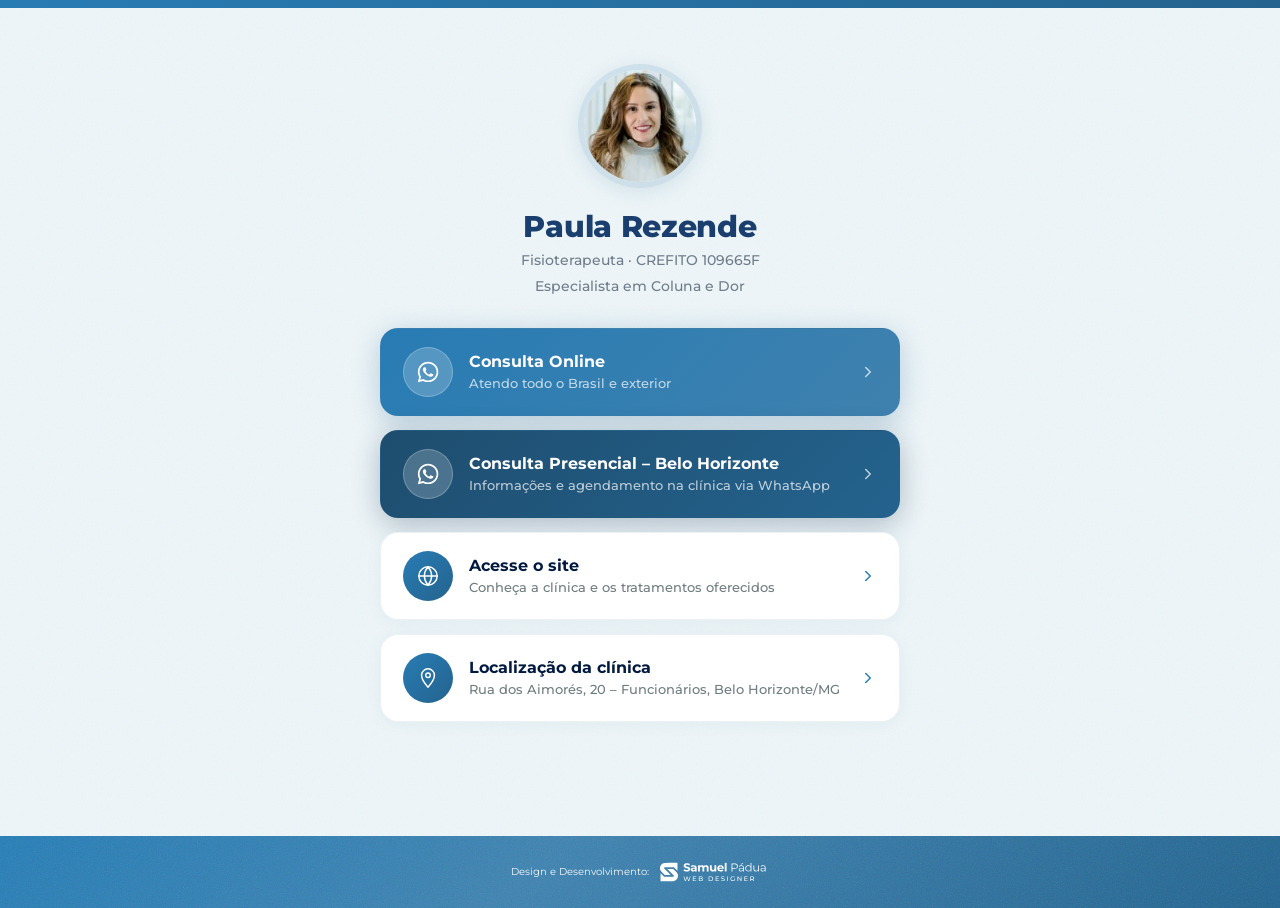
==== commit ba86b099: "feat(links): redesenha página de links com novo layout - Header com foto, nome e subtítulos (Fisiote" ====
--- a/links.html
+++ b/links.html
@@ -23,24 +23,28 @@
       <!-- Header -->
       <header class="lk-header">
         <div class="lk-avatar-wrap">
-          <img src="drapaula.png" class="lk-avatar" alt="Dra. Paula Rezende">
+          <img src="perfil-paula.jpg" class="lk-avatar" alt="Dra. Paula Rezende">
         </div>
-        <img src="logo.svg" class="lk-logo" alt="Dra. Paula Rezende Fisioterapeuta">
+        <div class="lk-identity">
+          <h1 class="lk-name">Paula Rezende</h1>
+          <p class="lk-subtitle">Fisioterapeuta · CREFITO 109665F</p>
+          <p class="lk-subtitle">Especialista em Coluna e Dor</p>
+        </div>
       </header>
 
       <!-- Link Cards -->
       <div class="lk-cards">
 
-        <!-- Agende uma Consulta (destaque) -->
-        <a href="https://wa.me/5531999731985" class="lk-card lk-card--primary" target="_blank" rel="noopener">
+        <!-- Consulta Online -->
+        <a href="https://wa.me/5531984773356" class="lk-card lk-card--primary" target="_blank" rel="noopener">
           <span class="lk-icon">
             <svg width="22" height="22" viewBox="0 0 57 57" fill="none" xmlns="http://www.w3.org/2000/svg">
               <path fill-rule="evenodd" clip-rule="evenodd" d="M47.4216 9.51921C42.4222 4.51401 35.7735 1.75635 28.6904 1.75342C14.0949 1.75342 2.21626 13.6317 2.21039 28.2311C2.20844 32.8981 3.42761 37.4539 5.74495 41.4695L1.98828 55.1909L16.0257 51.5086C19.8936 53.6185 24.2481 54.7304 28.6796 54.7317H28.6907C43.2846 54.7317 55.1645 42.8524 55.1701 28.2523C55.173 21.1767 52.4212 14.5241 47.4216 9.51921ZM28.6904 50.2598H28.6813C24.7322 50.2581 20.8591 49.1968 17.4794 47.1919L16.6761 46.7148L8.34605 48.9L10.5695 40.7784L10.046 39.9457C7.84279 36.4415 6.67939 32.3913 6.68135 28.2328C6.68592 16.0981 16.5593 6.22568 28.6992 6.22568C34.5779 6.22763 40.1039 8.51986 44.2592 12.68C48.4144 16.8401 50.7014 22.3698 50.6994 28.2507C50.6942 40.3863 40.8215 50.2598 28.6904 50.2598ZM40.7628 33.7761C40.1013 33.4448 36.8482 31.8446 36.2416 31.6235C35.6356 31.4027 35.194 31.2928 34.7533 31.9549C34.312 32.617 33.0443 34.1075 32.6581 34.5488C32.2719 34.9904 31.8864 35.0459 31.2246 34.7145C30.5629 34.3834 28.4311 33.6845 25.9037 31.4304C23.937 29.676 22.6092 27.5094 22.223 26.8473C21.8375 26.1845 22.2198 25.861 22.5133 25.497C23.2296 24.6075 23.9468 23.6751 24.1673 23.2338C24.3881 22.7922 24.2775 22.4057 24.1118 22.0746C23.9468 21.7436 22.6236 18.4869 22.0724 17.1617C21.5348 15.8721 20.9898 16.0463 20.5834 16.026C20.1979 16.0068 19.7566 16.0029 19.3154 16.0029C18.8744 16.0029 18.1575 16.1682 17.5508 16.831C16.9445 17.4934 15.2355 19.0939 15.2355 22.3505C15.2355 25.6072 17.6063 28.7533 17.937 29.1949C18.2677 29.6365 22.6027 36.3195 29.2396 39.1851C30.8182 39.8674 32.0505 40.2741 33.0116 40.5791C34.5968 41.0827 36.0387 41.0116 37.1789 40.8413C38.4503 40.6512 41.0932 39.2406 41.645 37.6952C42.1962 36.1496 42.1962 34.825 42.0305 34.5488C41.8655 34.2729 41.4242 34.1075 40.7628 33.7761Z" fill="white"/>
             </svg>
           </span>
           <div class="lk-card-text">
-            <span class="lk-card-title">Agende uma Consulta</span>
-            <span class="lk-card-desc">Fale comigo agora pelo WhatsApp</span>
+            <span class="lk-card-title">Consulta Online</span>
+            <span class="lk-card-desc">Atendo todo o Brasil e exterior</span>
           </div>
           <span class="lk-arrow">
             <svg width="18" height="18" viewBox="0 0 24 24" fill="none">
@@ -49,16 +53,16 @@
           </span>
         </a>
 
-        <!-- Deixe uma Avaliação -->
-        <a href="#" class="lk-card">
+        <!-- Consulta Presencial -->
+        <a href="https://wa.me/5531999731985" class="lk-card lk-card--secondary" target="_blank" rel="noopener">
           <span class="lk-icon">
-            <svg width="22" height="22" viewBox="0 0 24 24" fill="none" xmlns="http://www.w3.org/2000/svg">
-              <path d="M12 2l3.09 6.26L22 9.27l-5 4.87 1.18 6.88L12 17.77l-6.18 3.25L7 14.14 2 9.27l6.91-1.01L12 2z" stroke="white" stroke-width="1.6" stroke-linejoin="round"/>
+            <svg width="22" height="22" viewBox="0 0 57 57" fill="none" xmlns="http://www.w3.org/2000/svg">
+              <path fill-rule="evenodd" clip-rule="evenodd" d="M47.4216 9.51921C42.4222 4.51401 35.7735 1.75635 28.6904 1.75342C14.0949 1.75342 2.21626 13.6317 2.21039 28.2311C2.20844 32.8981 3.42761 37.4539 5.74495 41.4695L1.98828 55.1909L16.0257 51.5086C19.8936 53.6185 24.2481 54.7304 28.6796 54.7317H28.6907C43.2846 54.7317 55.1645 42.8524 55.1701 28.2523C55.173 21.1767 52.4212 14.5241 47.4216 9.51921ZM28.6904 50.2598H28.6813C24.7322 50.2581 20.8591 49.1968 17.4794 47.1919L16.6761 46.7148L8.34605 48.9L10.5695 40.7784L10.046 39.9457C7.84279 36.4415 6.67939 32.3913 6.68135 28.2328C6.68592 16.0981 16.5593 6.22568 28.6992 6.22568C34.5779 6.22763 40.1039 8.51986 44.2592 12.68C48.4144 16.8401 50.7014 22.3698 50.6994 28.2507C50.6942 40.3863 40.8215 50.2598 28.6904 50.2598ZM40.7628 33.7761C40.1013 33.4448 36.8482 31.8446 36.2416 31.6235C35.6356 31.4027 35.194 31.2928 34.7533 31.9549C34.312 32.617 33.0443 34.1075 32.6581 34.5488C32.2719 34.9904 31.8864 35.0459 31.2246 34.7145C30.5629 34.3834 28.4311 33.6845 25.9037 31.4304C23.937 29.676 22.6092 27.5094 22.223 26.8473C21.8375 26.1845 22.2198 25.861 22.5133 25.497C23.2296 24.6075 23.9468 23.6751 24.1673 23.2338C24.3881 22.7922 24.2775 22.4057 24.1118 22.0746C23.9468 21.7436 22.6236 18.4869 22.0724 17.1617C21.5348 15.8721 20.9898 16.0463 20.5834 16.026C20.1979 16.0068 19.7566 16.0029 19.3154 16.0029C18.8744 16.0029 18.1575 16.1682 17.5508 16.831C16.9445 17.4934 15.2355 19.0939 15.2355 22.3505C15.2355 25.6072 17.6063 28.7533 17.937 29.1949C18.2677 29.6365 22.6027 36.3195 29.2396 39.1851C30.8182 39.8674 32.0505 40.2741 33.0116 40.5791C34.5968 41.0827 36.0387 41.0116 37.1789 40.8413C38.4503 40.6512 41.0932 39.2406 41.645 37.6952C42.1962 36.1496 42.1962 34.825 42.0305 34.5488C41.8655 34.2729 41.4242 34.1075 40.7628 33.7761Z" fill="white"/>
             </svg>
           </span>
           <div class="lk-card-text">
-            <span class="lk-card-title">Deixe uma Avaliação</span>
-            <span class="lk-card-desc">Sua opinião faz a diferença</span>
+            <span class="lk-card-title">Consulta Presencial – Belo Horizonte</span>
+            <span class="lk-card-desc">Informações e agendamento na clínica via WhatsApp</span>
           </div>
           <span class="lk-arrow">
             <svg width="18" height="18" viewBox="0 0 24 24" fill="none">
@@ -67,7 +71,26 @@
           </span>
         </a>
 
-        <!-- Onde me encontrar -->
+        <!-- Acesse o site -->
+        <a href="https://paularezendefisio.com.br/" class="lk-card" target="_blank" rel="noopener">
+          <span class="lk-icon">
+            <svg width="22" height="22" viewBox="0 0 24 24" fill="none" xmlns="http://www.w3.org/2000/svg">
+              <circle cx="12" cy="12" r="10" stroke="white" stroke-width="1.6"/>
+              <path d="M2 12h20M12 2c-2.5 3-4 6.3-4 10s1.5 7 4 10M12 2c2.5 3 4 6.3 4 10s-1.5 7-4 10" stroke="white" stroke-width="1.6" stroke-linecap="round"/>
+            </svg>
+          </span>
+          <div class="lk-card-text">
+            <span class="lk-card-title">Acesse o site</span>
+            <span class="lk-card-desc">Conheça a clínica e os tratamentos oferecidos</span>
+          </div>
+          <span class="lk-arrow">
+            <svg width="18" height="18" viewBox="0 0 24 24" fill="none">
+              <path d="M9 18l6-6-6-6" stroke="#287CB4" stroke-width="2" stroke-linecap="round" stroke-linejoin="round"/>
+            </svg>
+          </span>
+        </a>
+
+        <!-- Localização da clínica -->
         <a href="https://www.google.com/maps/search/?api=1&query=Rua+dos+Aimorés,+20,+Funcionários,+Belo+Horizonte+-+MG" class="lk-card" target="_blank" rel="noopener">
           <span class="lk-icon">
             <svg width="22" height="22" viewBox="0 0 24 24" fill="none" xmlns="http://www.w3.org/2000/svg">
@@ -76,19 +99,17 @@
             </svg>
           </span>
           <div class="lk-card-text">
-            <span class="lk-card-title">Onde me encontrar</span>
-            <span class="lk-card-desc">Traçar rota para a clínica</span>
+            <span class="lk-card-title">Localização da clínica</span>
+            <span class="lk-card-desc">Rua dos Aimorés, 20 – Funcionários, Belo Horizonte/MG</span>
           </div>
           <span class="lk-arrow">
             <svg width="18" height="18" viewBox="0 0 24 24" fill="none">
-              <path d="M9 18l6-6-6-6" stroke="white" stroke-width="2" stroke-linecap="round" stroke-linejoin="round"/>
+              <path d="M9 18l6-6-6-6" stroke="#287CB4" stroke-width="2" stroke-linecap="round" stroke-linejoin="round"/>
             </svg>
           </span>
         </a>
 
       </div>
-
-      <p class="lk-bio">Fisioterapeuta especializada no tratamento de Coluna e Dor</p>
 
     </div>
   </main>
--- a/style.css
+++ b/style.css
@@ -144,7 +144,7 @@
 }
 
 .logo {
-  height: 64px;
+  height: 86px;
   width: auto;
   display: block;
 }
@@ -249,6 +249,29 @@
   opacity: 0.7;
 }
 
+.hero-online-tag {
+  display: flex;
+  align-items: center;
+  flex-wrap: wrap;
+  gap: 8px;
+  margin-top: 8px;
+  margin-bottom: 4px;
+}
+
+.hero-online-pill {
+  display: inline-flex;
+  align-items: center;
+  gap: 6px;
+  font-size: 12px;
+  font-weight: 600;
+  color: var(--primary);
+  background: rgba(40, 124, 180, 0.07);
+  border: 1px solid rgba(40, 124, 180, 0.18);
+  border-radius: 100px;
+  padding: 5px 13px 5px 10px;
+  letter-spacing: 0.01em;
+}
+
 /* ===== RIGHT COLUMN ===== */
 .hero-right {
   flex: 1;
@@ -287,7 +310,7 @@
   inset: 0;
   width: 162px;
   height: 162px;
-  animation: spin-stamp 18s linear infinite;
+  animation: spin-stamp 28s linear infinite;
   transform-origin: center center;
 }
 
@@ -296,8 +319,8 @@
   top: 50%;
   left: 50%;
   transform: translate(-50%, -50%);
-  width: 80px;
-  height: 80px;
+  width: 95px;
+  height: 95px;
 }
 
 @keyframes cta-gradient {
@@ -663,7 +686,7 @@
 
   .stamp-wrapper { width: 124px; height: 124px; top: -68px; right: -16px; }
   .stamp-txt    { width: 124px; height: 124px; }
-  .stamp-iso    { width: 76px;  height: 76px; }
+  .stamp-iso    { width: 90px;  height: 90px; }
 }
 
 /* Tablet portrait */
@@ -695,34 +718,37 @@
 
   .subtext { font-size: 15px; max-width: 100%; }
 
-  /* Ancora pelo topo — mostra cabeça + torso, pés cortam embaixo */
   .hero-right {
     width: 100%;
-    height: 400px;
+    height: auto;
     align-self: auto;
     justify-content: center;
-    overflow: hidden;
+    overflow: visible;
     margin-top: 16px;
   }
 
   .doctor-img {
-    position: absolute;
-    top: 0;
-    left: 50%;
-    transform: translateX(-50%);
-    height: 480px;
-  }
-
-  .stamp-wrapper { top: 220px; right: 16px; width: 110px; height: 110px; }
+    position: relative;
+    top: auto;
+    left: auto;
+    transform: none;
+    width: 85%;
+    height: auto;
+    max-width: 380px;
+    margin: 0 auto;
+    display: block;
+  }
+
+  .stamp-wrapper { top: 20px; right: 16px; width: 110px; height: 110px; }
   .stamp-txt    { width: 110px; height: 110px; }
-  .stamp-iso    { width: 68px; height: 68px; }
+  .stamp-iso    { width: 80px; height: 80px; }
 }
 
 /* Mobile */
 @media (max-width: 480px) {
   .hero-inner { padding: 0 24px; }
 
-  .logo { height: 52px; }
+  .logo { height: 70px; }
 
   .hero-left {
     padding-top: 24px;
@@ -743,23 +769,27 @@
     text-align: center;
   }
 
-  /* Ancora pelo topo — mostra cabeça + torso */
   .hero-right {
-    height: 320px;
-    overflow: hidden;
+    height: auto;
+    overflow: visible;
     margin-top: 12px;
   }
 
   .doctor-img {
-    top: 0;
+    position: relative;
+    top: auto;
     bottom: auto;
-    height: 380px;
-    transform: translateX(-50%);
-  }
-
-  .stamp-wrapper { width: 86px; height: 86px; top: 30px; bottom: auto; right: 12px; }
+    width: 85%;
+    height: auto;
+    max-width: 340px;
+    transform: none;
+    margin: 0 auto;
+    display: block;
+  }
+
+  .stamp-wrapper { width: 86px; height: 86px; top: 16px; bottom: auto; right: 12px; }
   .stamp-txt    { width: 86px; height: 86px; }
-  .stamp-iso    { width: 54px; height: 54px; }
+  .stamp-iso    { width: 64px; height: 64px; }
 
   .whatsapp-float { bottom: 20px; right: 20px; width: 60px; height: 60px; }
 }
@@ -1230,7 +1260,7 @@
 
 /* ===== PROFILE BLOCK ===== */
 .profile-block {
-  background: var(--white);
+  background: #F5F5F5;
   padding: 104px 0 112px;
 }
 
@@ -1465,7 +1495,7 @@
   font-size: 15px;
   font-weight: 400;
   line-height: 1.55;
-  color: #3F81AE;
+  color: #1A4D72;
 }
 
 .faq-list {
@@ -1790,7 +1820,7 @@
 }
 
 .contact-logo {
-  height: 64px;
+  height: 86px;
   width: auto;
   max-width: 100%;
   display: block;
@@ -1850,7 +1880,7 @@
   }
 
   .contact-logo {
-    height: 52px;
+    height: 70px;
     width: auto;
   }
 
@@ -2007,6 +2037,11 @@
     text-align: center;
     margin-left: auto;
     margin-right: auto;
+  }
+
+  .hero-online-tag {
+    justify-content: center;
+    margin-top: 12px;
   }
 
   .hero .btn-cta,
@@ -2124,7 +2159,7 @@
   }
 
   .contact-logo {
-    height: 48px;
+    height: 65px;
     margin: 0 auto;
   }
 
@@ -2139,7 +2174,7 @@
 
 @media (max-width: 480px) {
   .logo {
-    height: 48px;
+    height: 65px;
   }
 
   .hero-left {
--- a/links.css
+++ b/links.css
@@ -39,7 +39,7 @@
   display: flex;
   flex-direction: column;
   align-items: center;
-  gap: 44px;
+  gap: 32px;
 }
 
 /* ===== HEADER ===== */
@@ -110,10 +110,20 @@
 }
 
 .lk-name {
-  font-size: 18px;
-  font-weight: 700;
-  color: #021A40;
-  letter-spacing: 0.01em;
+  font-size: 30px;
+  font-weight: 800;
+  color: #1A3F6E;
+  letter-spacing: -0.01em;
+  margin: 0;
+}
+
+.lk-subtitle {
+  font-family: 'Montserrat', sans-serif;
+  font-size: 14px;
+  font-weight: 500;
+  color: #6F7C8A;
+  margin: 0;
+  line-height: 1.4;
 }
 
 .lk-specialty {
@@ -147,9 +157,10 @@
   transition: background 0.22s, transform 0.22s, box-shadow 0.22s, border-color 0.22s;
 }
 
-.lk-card:nth-child(1) { animation: lk-fadeUp 0.55s cubic-bezier(0.22, 1, 0.36, 1) 0.18s forwards, cta-gradient 10s linear 0.73s infinite; }
+.lk-card:nth-child(1) { animation: lk-fadeUp 0.55s cubic-bezier(0.22, 1, 0.36, 1) 0.18s forwards; }
 .lk-card:nth-child(2) { animation: lk-fadeUp 0.55s cubic-bezier(0.22, 1, 0.36, 1) 0.28s forwards; }
 .lk-card:nth-child(3) { animation: lk-fadeUp 0.55s cubic-bezier(0.22, 1, 0.36, 1) 0.38s forwards; }
+.lk-card:nth-child(4) { animation: lk-fadeUp 0.55s cubic-bezier(0.22, 1, 0.36, 1) 0.48s forwards; }
 
 .lk-card:hover {
   background: #f0f7fc;
@@ -189,6 +200,46 @@
   border-color: transparent;
 }
 
+/* Secondary card (Consulta Presencial) */
+.lk-card--secondary {
+  background: linear-gradient(135deg, #1E4D6E, #24638E, #1A3F5C, #24638E, #1E4D6E);
+  background-size: 400% 400%;
+  border-color: transparent;
+  box-shadow: 0 6px 28px rgba(20, 50, 80, 0.3);
+  position: relative;
+  overflow: hidden;
+}
+
+.lk-card--secondary:hover {
+  background: linear-gradient(135deg, #285F84, #1E4D6E, #123350, #1E4D6E, #285F84);
+  background-size: 400% 400%;
+  transform: translateY(-3px) scale(1.01);
+  box-shadow: 0 14px 44px rgba(20, 50, 80, 0.34);
+  border-color: transparent;
+}
+
+.lk-card--secondary .lk-card-title,
+.lk-card--secondary .lk-card-desc {
+  color: #ffffff;
+}
+
+.lk-card--secondary .lk-card-desc {
+  color: rgba(255, 255, 255, 0.7);
+}
+
+.lk-card--secondary .lk-icon {
+  background: rgba(255, 255, 255, 0.2);
+  border: 1px solid rgba(255, 255, 255, 0.25);
+}
+
+.lk-card--secondary .lk-arrow svg path {
+  stroke: rgba(255, 255, 255, 0.7);
+}
+
+.lk-card--secondary:hover .lk-arrow svg path {
+  stroke: #ffffff;
+}
+
 /* Icon circle */
 .lk-icon {
   width: 50px;
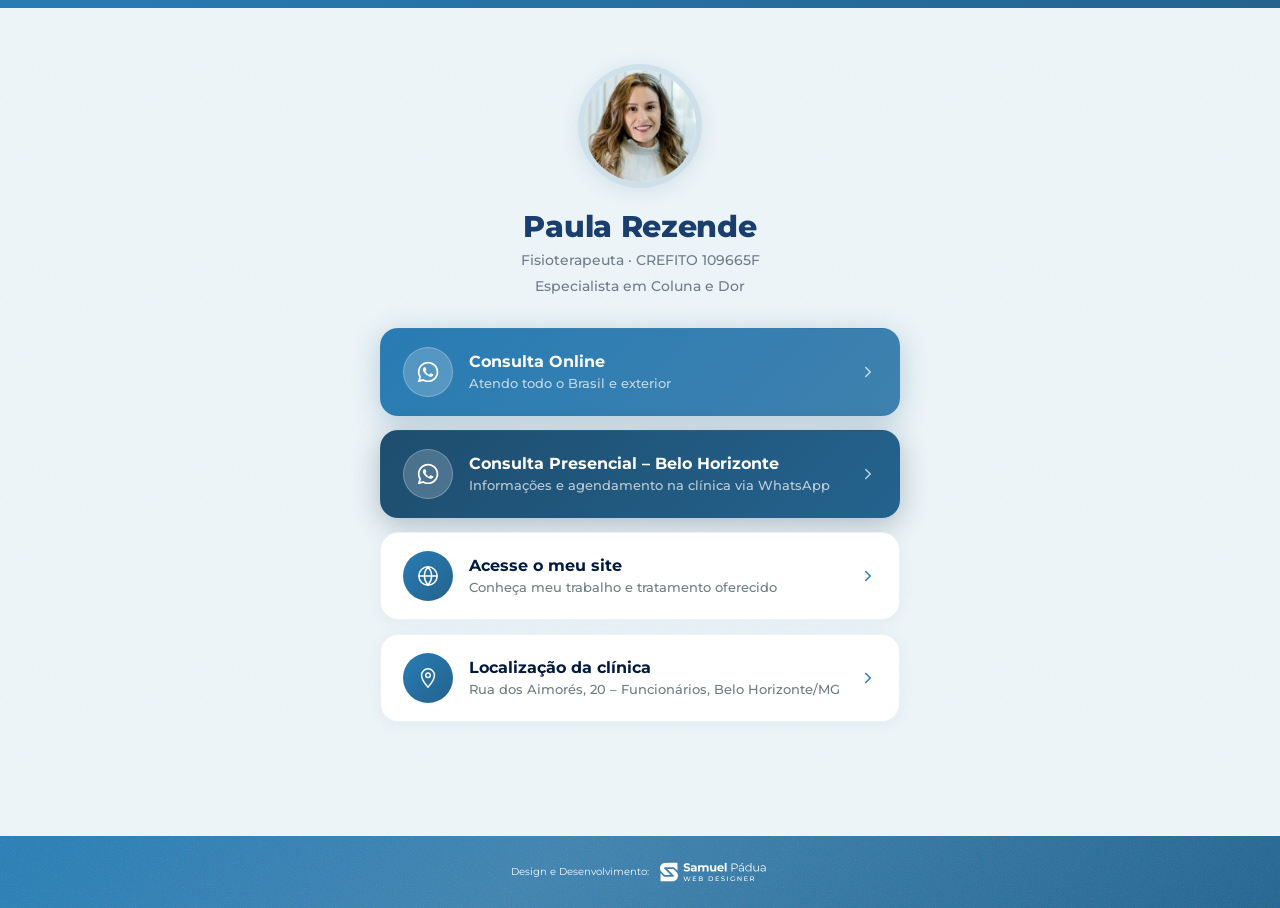
==== commit 10fc9c94: "content(links): atualiza texto do card 'Acesse o site' para tom pessoal Co-Authored-By: Claude Sonne" ====
--- a/links.html
+++ b/links.html
@@ -80,8 +80,8 @@
             </svg>
           </span>
           <div class="lk-card-text">
-            <span class="lk-card-title">Acesse o site</span>
-            <span class="lk-card-desc">Conheça a clínica e os tratamentos oferecidos</span>
+            <span class="lk-card-title">Acesse o meu site</span>
+            <span class="lk-card-desc">Conheça meu trabalho e tratamento oferecido</span>
           </div>
           <span class="lk-arrow">
             <svg width="18" height="18" viewBox="0 0 24 24" fill="none">
